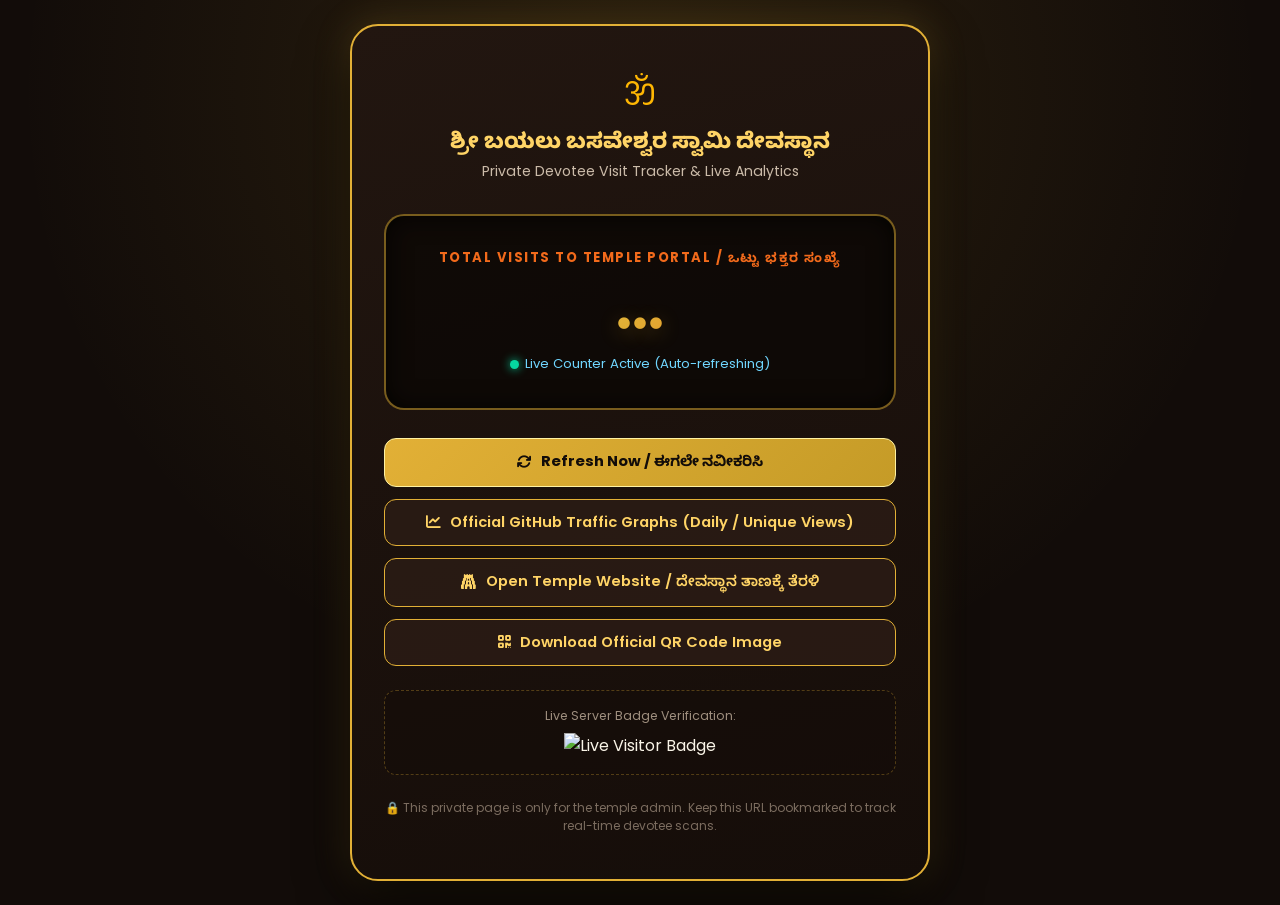
==== counter.html @ c9ccc948 "Fix mobile voice speech synthesis with chunking & fallback; add private visitor tracker dashboard" ====
<!DOCTYPE html>
<html lang="kn">
<head>
  <meta charset="UTF-8">
  <meta name="viewport" content="width=device-width, initial-scale=1.0">
  <title>Temple Portal Visitor Tracker | ಶ್ರೀ ಬಯಲು ಬಸವೇಶ್ವರ ಸ್ವಾಮಿ ದೇವಸ್ಥಾನ ಭಕ್ತರ ಗಣಕ</title>
  
  <meta name="robots" content="noindex, nofollow">
  <link rel="icon" type="image/jpeg" href="assets/bruhat_nandi.jpg">
  <link rel="stylesheet" href="https://cdnjs.cloudflare.com/ajax/libs/font-awesome/6.5.1/css/all.min.css">
  <link href="https://fonts.googleapis.com/css2?family=Cinzel:wght@600;700;800;900&family=Noto+Sans+Kannada:wght@400;600;700&family=Poppins:wght@400;500;600;700&display=swap" rel="stylesheet">

  <style>
    * {
      box-sizing: border-box;
      margin: 0;
      padding: 0;
    }
    body {
      background-color: #120c09;
      color: #faf5e8;
      font-family: 'Poppins', 'Noto Sans Kannada', sans-serif;
      min-height: 100vh;
      display: flex;
      flex-direction: column;
      align-items: center;
      justify-content: center;
      padding: 1.5rem;
      background-image: 
        radial-gradient(circle at 50% 10%, rgba(226, 176, 54, 0.12) 0%, transparent 60%),
        linear-gradient(rgba(18, 12, 9, 0.95), rgba(18, 12, 9, 0.98));
    }
    .tracker-card {
      background: linear-gradient(165deg, #221610, #150d09);
      border: 2px solid #e2b036;
      border-radius: 28px;
      padding: 2.75rem 2rem;
      max-width: 580px;
      width: 100%;
      text-align: center;
      box-shadow: 0 20px 50px rgba(0, 0, 0, 0.85), 0 0 35px rgba(226, 176, 54, 0.25);
      position: relative;
    }
    .top-om {
      font-size: 2rem;
      color: #ffb703;
      margin-bottom: 0.6rem;
      animation: pulse 2s infinite alternate ease-in-out;
    }
    @keyframes pulse {
      0% { transform: scale(1); filter: drop-shadow(0 0 5px #ffb703); }
      100% { transform: scale(1.1); filter: drop-shadow(0 0 15px #f26a1b); }
    }
    .tracker-title {
      font-family: 'Cinzel', 'Noto Sans Kannada', serif;
      font-size: 1.35rem;
      font-weight: 800;
      color: #ffd466;
      line-height: 1.3;
      margin-bottom: 0.35rem;
    }
    .tracker-subtitle {
      font-size: 0.88rem;
      color: #cbbba9;
      margin-bottom: 2rem;
    }
    .counter-display-box {
      background: rgba(14, 9, 6, 0.9);
      border: 2px solid rgba(226, 176, 54, 0.5);
      border-radius: 20px;
      padding: 2rem 1.5rem;
      margin-bottom: 1.75rem;
      box-shadow: inset 0 0 25px rgba(0, 0, 0, 0.8);
      position: relative;
    }
    .counter-label {
      font-size: 0.82rem;
      text-transform: uppercase;
      letter-spacing: 1.5px;
      color: #f26a1b;
      font-weight: 700;
      margin-bottom: 0.5rem;
    }
    .counter-number {
      font-family: 'Cinzel', monospace;
      font-size: 4rem;
      font-weight: 900;
      background: linear-gradient(135deg, #fff2a3, #e2b036, #f26a1b);
      -webkit-background-clip: text;
      background-clip: text;
      -webkit-text-fill-color: transparent;
      line-height: 1;
      margin-bottom: 0.6rem;
      text-shadow: 0 4px 20px rgba(226, 176, 54, 0.3);
    }
    .counter-status {
      font-size: 0.82rem;
      color: #70d6ff;
      display: inline-flex;
      align-items: center;
      gap: 0.4rem;
    }
    .status-dot {
      width: 9px;
      height: 9px;
      background: #06d6a0;
      border-radius: 50%;
      box-shadow: 0 0 10px #06d6a0;
      animation: blink 1.5s infinite;
    }
    @keyframes blink {
      0%, 100% { opacity: 1; }
      50% { opacity: 0.4; }
    }
    .action-grid {
      display: flex;
      flex-direction: column;
      gap: 0.75rem;
      margin-bottom: 1.5rem;
    }
    .action-btn {
      background: rgba(43, 28, 20, 0.85);
      border: 1px solid #e2b036;
      color: #ffd466;
      font-family: inherit;
      font-size: 0.92rem;
      font-weight: 600;
      padding: 0.75rem 1.25rem;
      border-radius: 12px;
      cursor: pointer;
      text-decoration: none;
      display: inline-flex;
      align-items: center;
      justify-content: center;
      gap: 0.6rem;
      transition: all 0.2s ease;
    }
    .action-btn:hover {
      background: #631716;
      transform: translateY(-2px);
      box-shadow: 0 6px 18px rgba(0, 0, 0, 0.6);
    }
    .action-btn.primary {
      background: linear-gradient(135deg, #e2b036, #c59b27);
      color: #120c09;
      border-color: #fff2a3;
      font-weight: 700;
    }
    .badge-preview-box {
      margin-top: 1rem;
      padding: 1rem;
      background: rgba(20, 13, 9, 0.6);
      border-radius: 12px;
      border: 1px dashed rgba(226, 176, 54, 0.3);
    }
    .badge-preview-box p {
      font-size: 0.78rem;
      color: #9e8e7e;
      margin-bottom: 0.5rem;
    }
    .footer-note {
      font-size: 0.75rem;
      color: #7b6c5f;
      margin-top: 1.5rem;
    }
  </style>
</head>
<body>

  <div class="tracker-card">
    <div class="top-om">ॐ</div>
    <h1 class="tracker-title">ಶ್ರೀ ಬಯಲು ಬಸವೇಶ್ವರ ಸ್ವಾಮಿ ದೇವಸ್ಥಾನ</h1>
    <p class="tracker-subtitle">Private Devotee Visit Tracker & Live Analytics</p>

    <!-- Main Live Counter Box -->
    <div class="counter-display-box">
      <div class="counter-label">Total Visits to Temple Portal / ಒಟ್ಟು ಭಕ್ತರ ಸಂಖ್ಯೆ</div>
      <div class="counter-number" id="counter-value">...</div>
      <div class="counter-status">
        <span class="status-dot"></span>
        <span id="last-updated">Live Counter Active (Auto-refreshing)</span>
      </div>
    </div>

    <!-- Actions -->
    <div class="action-grid">
      <button class="action-btn primary" id="refresh-btn" onclick="fetchLiveCount()">
        <i class="fa-solid fa-arrows-rotate"></i>
        <span>Refresh Now / ಈಗಲೇ ನವೀಕರಿಸಿ</span>
      </button>

      <a href="https://github.com/Bayalubasaveshwaraswamytwmple/BBSDK/graphs/traffic" target="_blank" rel="noopener noreferrer" class="action-btn">
        <i class="fa-solid fa-chart-line"></i>
        <span>Official GitHub Traffic Graphs (Daily / Unique Views)</span>
      </a>

      <a href="index.html" class="action-btn">
        <i class="fa-solid fa-gopuram"></i>
        <span>Open Temple Website / ದೇವಸ್ಥಾನ ತಾಣಕ್ಕೆ ತೆರಳಿ</span>
      </a>

      <a href="assets/temple_nandi_qr_code.png" download="temple_nandi_qr_code.png" class="action-btn">
        <i class="fa-solid fa-qrcode"></i>
        <span>Download Official QR Code Image</span>
      </a>
    </div>

    <!-- Live SVG Badge -->
    <div class="badge-preview-box">
      <p>Live Server Badge Verification:</p>
      <img id="live-badge-img" src="https://visitor-badge.laobi.icu/badge?page_id=Bayalubasaveshwaraswamytwmple.BBSDK" alt="Live Visitor Badge" style="height: 24px;">
    </div>

    <p class="footer-note">
      🔒 This private page is only for the temple admin. Keep this URL bookmarked to track real-time devotee scans.
    </p>
  </div>

  <script>
    const counterValueEl = document.getElementById('counter-value');
    const lastUpdatedEl = document.getElementById('last-updated');
    const badgeImgEl = document.getElementById('live-badge-img');

    async function fetchLiveCount() {
      const now = Date.now();
      counterValueEl.style.opacity = '0.5';

      try {
        // Fetch SVG from visitor counter endpoint
        const response = await fetch(`https://visitor-badge.laobi.icu/badge?page_id=Bayalubasaveshwaraswamytwmple.BBSDK&nocache=${now}`);
        if (response.ok) {
          const svgText = await response.text();
          const matches = svgText.match(/>(\d+)</g);
          if (matches && matches.length > 0) {
            const countNum = matches[matches.length - 1].replace(/[><]/g, '');
            counterValueEl.textContent = countNum;
            lastUpdatedEl.textContent = `Updated at ${new Date().toLocaleTimeString()} (Active)`;
          }
        }
      } catch (err) {
        console.warn("Direct fetch notice:", err);
      } finally {
        counterValueEl.style.opacity = '1';
        if (badgeImgEl) {
          badgeImgEl.src = `https://visitor-badge.laobi.icu/badge?page_id=Bayalubasaveshwaraswamytwmple.BBSDK&nocache=${now}`;
        }
      }
    }

    // Initial fetch on page load
    fetchLiveCount();

    // Auto-refresh every 20 seconds
    setInterval(fetchLiveCount, 20000);
  </script>
</body>
</html>
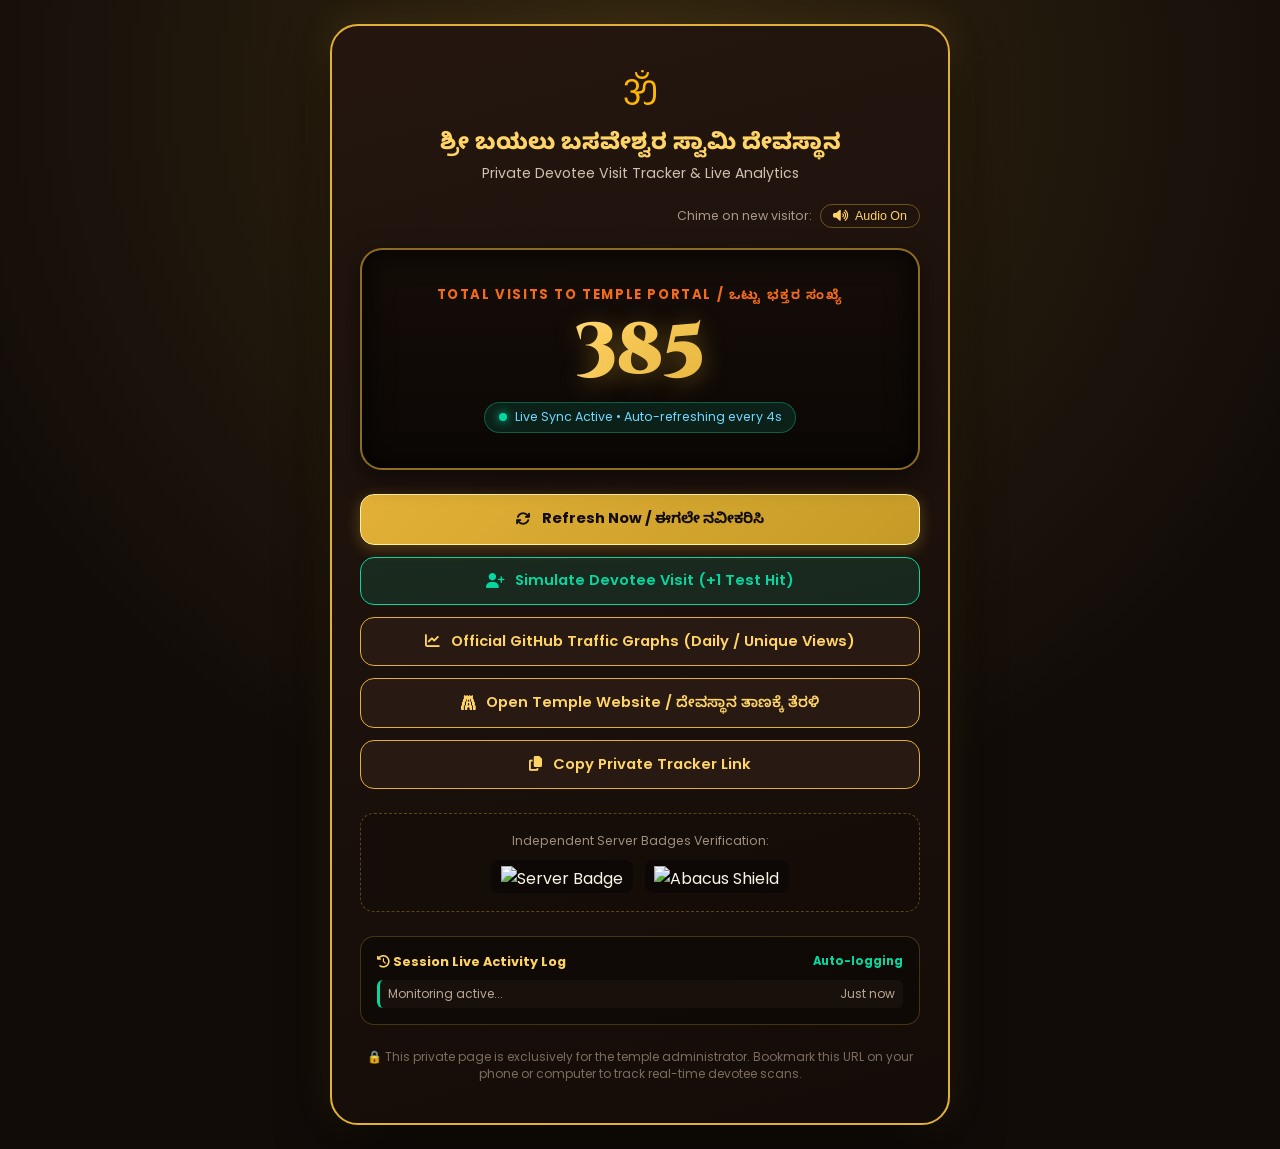
==== commit ecd26de2: "Fix real-time visitor counter with JSONP API and fast polling" ====
--- a/counter.html
+++ b/counter.html
@@ -3,12 +3,13 @@
 <head>
   <meta charset="UTF-8">
   <meta name="viewport" content="width=device-width, initial-scale=1.0">
-  <title>Temple Portal Visitor Tracker | ಶ್ರೀ ಬಯಲು ಬಸವೇಶ್ವರ ಸ್ವಾಮಿ ದೇವಸ್ಥಾನ ಭಕ್ತರ ಗಣಕ</title>
+  <title>Temple Devotee Live Tracker | ಶ್ರೀ ಬಯಲು ಬಸವೇಶ್ವರ ಸ್ವಾಮಿ ದೇವಸ್ಥಾನ ಭಕ್ತರ ಗಣಕ</title>
   
+  <!-- Private admin portal - Never index in search engines -->
   <meta name="robots" content="noindex, nofollow">
   <link rel="icon" type="image/jpeg" href="assets/bruhat_nandi.jpg">
   <link rel="stylesheet" href="https://cdnjs.cloudflare.com/ajax/libs/font-awesome/6.5.1/css/all.min.css">
-  <link href="https://fonts.googleapis.com/css2?family=Cinzel:wght@600;700;800;900&family=Noto+Sans+Kannada:wght@400;600;700&family=Poppins:wght@400;500;600;700&display=swap" rel="stylesheet">
+  <link href="https://fonts.googleapis.com/css2?family=Cinzel:wght@600;700;800;900&family=Noto+Sans+Kannada:wght@400;600;700;800&family=Poppins:wght@400;500;600;700&display=swap" rel="stylesheet">
 
   <style>
     * {
@@ -25,93 +26,138 @@
       flex-direction: column;
       align-items: center;
       justify-content: center;
-      padding: 1.5rem;
+      padding: 1.5rem 1rem;
       background-image: 
-        radial-gradient(circle at 50% 10%, rgba(226, 176, 54, 0.12) 0%, transparent 60%),
+        radial-gradient(circle at 50% 8%, rgba(226, 176, 54, 0.16) 0%, transparent 60%),
         linear-gradient(rgba(18, 12, 9, 0.95), rgba(18, 12, 9, 0.98));
     }
     .tracker-card {
-      background: linear-gradient(165deg, #221610, #150d09);
+      background: linear-gradient(165deg, #24160f, #140c08);
       border: 2px solid #e2b036;
       border-radius: 28px;
-      padding: 2.75rem 2rem;
-      max-width: 580px;
+      padding: 2.5rem 1.75rem;
+      max-width: 620px;
       width: 100%;
       text-align: center;
-      box-shadow: 0 20px 50px rgba(0, 0, 0, 0.85), 0 0 35px rgba(226, 176, 54, 0.25);
+      box-shadow: 0 20px 50px rgba(0, 0, 0, 0.85), 0 0 35px rgba(226, 176, 54, 0.2);
       position: relative;
     }
     .top-om {
-      font-size: 2rem;
+      font-size: 2.2rem;
       color: #ffb703;
-      margin-bottom: 0.6rem;
-      animation: pulse 2s infinite alternate ease-in-out;
+      margin-bottom: 0.5rem;
+      display: inline-block;
+      animation: pulse 2.5s infinite alternate ease-in-out;
     }
     @keyframes pulse {
-      0% { transform: scale(1); filter: drop-shadow(0 0 5px #ffb703); }
-      100% { transform: scale(1.1); filter: drop-shadow(0 0 15px #f26a1b); }
+      0% { transform: scale(1); filter: drop-shadow(0 0 6px rgba(255, 183, 3, 0.6)); }
+      100% { transform: scale(1.1); filter: drop-shadow(0 0 16px rgba(242, 106, 27, 0.8)); }
     }
     .tracker-title {
       font-family: 'Cinzel', 'Noto Sans Kannada', serif;
-      font-size: 1.35rem;
+      font-size: 1.4rem;
       font-weight: 800;
       color: #ffd466;
-      line-height: 1.3;
+      line-height: 1.35;
       margin-bottom: 0.35rem;
     }
     .tracker-subtitle {
       font-size: 0.88rem;
-      color: #cbbba9;
-      margin-bottom: 2rem;
-    }
+      color: #d1c0ae;
+      margin-bottom: 1.75rem;
+    }
+
+    /* Main Big Number Display Box */
     .counter-display-box {
-      background: rgba(14, 9, 6, 0.9);
-      border: 2px solid rgba(226, 176, 54, 0.5);
-      border-radius: 20px;
-      padding: 2rem 1.5rem;
-      margin-bottom: 1.75rem;
-      box-shadow: inset 0 0 25px rgba(0, 0, 0, 0.8);
+      background: linear-gradient(180deg, rgba(20, 13, 8, 0.95), rgba(12, 8, 5, 0.98));
+      border: 2px solid rgba(226, 176, 54, 0.6);
+      border-radius: 22px;
+      padding: 2.2rem 1.5rem;
+      margin-bottom: 1.5rem;
+      box-shadow: inset 0 0 30px rgba(0, 0, 0, 0.85), 0 8px 25px rgba(0, 0, 0, 0.5);
       position: relative;
+      overflow: hidden;
+      transition: all 0.3s ease;
+    }
+    .counter-display-box.pulse-highlight {
+      border-color: #06d6a0;
+      box-shadow: inset 0 0 40px rgba(6, 214, 160, 0.3), 0 0 30px rgba(6, 214, 160, 0.4);
+      transform: scale(1.02);
     }
     .counter-label {
       font-size: 0.82rem;
       text-transform: uppercase;
-      letter-spacing: 1.5px;
+      letter-spacing: 1.6px;
       color: #f26a1b;
       font-weight: 700;
       margin-bottom: 0.5rem;
     }
     .counter-number {
       font-family: 'Cinzel', monospace;
-      font-size: 4rem;
+      font-size: 4.5rem;
       font-weight: 900;
-      background: linear-gradient(135deg, #fff2a3, #e2b036, #f26a1b);
+      background: linear-gradient(135deg, #fff9d2, #ffd466 40%, #e2b036 75%, #f26a1b 100%);
       -webkit-background-clip: text;
       background-clip: text;
       -webkit-text-fill-color: transparent;
-      line-height: 1;
-      margin-bottom: 0.6rem;
-      text-shadow: 0 4px 20px rgba(226, 176, 54, 0.3);
-    }
-    .counter-status {
-      font-size: 0.82rem;
+      line-height: 1.05;
+      margin-bottom: 0.75rem;
+      text-shadow: 0 4px 25px rgba(226, 176, 54, 0.35);
+      transition: transform 0.25s ease;
+    }
+    .counter-status-pill {
+      display: inline-flex;
+      align-items: center;
+      gap: 0.5rem;
+      background: rgba(6, 214, 160, 0.12);
+      border: 1px solid rgba(6, 214, 160, 0.35);
+      padding: 0.35rem 0.85rem;
+      border-radius: 20px;
+      font-size: 0.78rem;
       color: #70d6ff;
-      display: inline-flex;
-      align-items: center;
-      gap: 0.4rem;
     }
     .status-dot {
-      width: 9px;
-      height: 9px;
+      width: 8px;
+      height: 8px;
       background: #06d6a0;
       border-radius: 50%;
       box-shadow: 0 0 10px #06d6a0;
       animation: blink 1.5s infinite;
     }
     @keyframes blink {
-      0%, 100% { opacity: 1; }
-      50% { opacity: 0.4; }
-    }
+      0%, 100% { opacity: 1; transform: scale(1); }
+      50% { opacity: 0.3; transform: scale(0.85); }
+    }
+
+    /* Sound notification toggle */
+    .sound-toggle-bar {
+      display: flex;
+      justify-content: flex-end;
+      align-items: center;
+      gap: 0.5rem;
+      margin-top: -0.5rem;
+      margin-bottom: 1.25rem;
+      font-size: 0.78rem;
+      color: #a89988;
+    }
+    .sound-btn {
+      background: transparent;
+      border: 1px solid rgba(226, 176, 54, 0.4);
+      color: #ffd466;
+      border-radius: 20px;
+      padding: 0.25rem 0.75rem;
+      cursor: pointer;
+      font-size: 0.78rem;
+      display: inline-flex;
+      align-items: center;
+      gap: 0.4rem;
+      transition: all 0.2s ease;
+    }
+    .sound-btn:hover {
+      background: rgba(226, 176, 54, 0.2);
+    }
+
+    /* Action Buttons */
     .action-grid {
       display: flex;
       flex-direction: column;
@@ -125,18 +171,19 @@
       font-family: inherit;
       font-size: 0.92rem;
       font-weight: 600;
-      padding: 0.75rem 1.25rem;
-      border-radius: 12px;
+      padding: 0.8rem 1.25rem;
+      border-radius: 14px;
       cursor: pointer;
       text-decoration: none;
       display: inline-flex;
       align-items: center;
       justify-content: center;
-      gap: 0.6rem;
+      gap: 0.65rem;
       transition: all 0.2s ease;
     }
     .action-btn:hover {
-      background: #631716;
+      background: #4a2417;
+      border-color: #ffd466;
       transform: translateY(-2px);
       box-shadow: 0 6px 18px rgba(0, 0, 0, 0.6);
     }
@@ -145,23 +192,121 @@
       color: #120c09;
       border-color: #fff2a3;
       font-weight: 700;
-    }
+      box-shadow: 0 4px 15px rgba(226, 176, 54, 0.3);
+    }
+    .action-btn.primary:hover {
+      background: linear-gradient(135deg, #ffdc73, #e2b036);
+      color: #000;
+    }
+    .action-btn.test-btn {
+      background: rgba(6, 214, 160, 0.12);
+      border: 1px solid #06d6a0;
+      color: #06d6a0;
+    }
+    .action-btn.test-btn:hover {
+      background: rgba(6, 214, 160, 0.25);
+      color: #ffffff;
+    }
+
+    /* Dual Badge Verification Box */
     .badge-preview-box {
       margin-top: 1rem;
-      padding: 1rem;
-      background: rgba(20, 13, 9, 0.6);
-      border-radius: 12px;
-      border: 1px dashed rgba(226, 176, 54, 0.3);
+      padding: 1.1rem 1rem;
+      background: rgba(20, 13, 9, 0.65);
+      border-radius: 14px;
+      border: 1px dashed rgba(226, 176, 54, 0.35);
     }
     .badge-preview-box p {
       font-size: 0.78rem;
       color: #9e8e7e;
-      margin-bottom: 0.5rem;
-    }
+      margin-bottom: 0.65rem;
+    }
+    .badges-row {
+      display: flex;
+      flex-wrap: wrap;
+      align-items: center;
+      justify-content: center;
+      gap: 0.75rem;
+    }
+    .badge-item {
+      display: inline-flex;
+      align-items: center;
+      background: rgba(0,0,0,0.4);
+      padding: 0.35rem 0.6rem;
+      border-radius: 8px;
+    }
+
+    /* Live Session Activity Log */
+    .activity-log-card {
+      margin-top: 1.5rem;
+      background: rgba(14, 9, 6, 0.7);
+      border: 1px solid rgba(226, 176, 54, 0.25);
+      border-radius: 14px;
+      padding: 1rem;
+      text-align: left;
+    }
+    .activity-log-title {
+      font-size: 0.8rem;
+      font-weight: 700;
+      color: #ffd466;
+      display: flex;
+      align-items: center;
+      justify-content: space-between;
+      margin-bottom: 0.6rem;
+    }
+    .activity-log-list {
+      list-style: none;
+      max-height: 140px;
+      overflow-y: auto;
+      font-size: 0.75rem;
+      color: #b8a896;
+      display: flex;
+      flex-direction: column;
+      gap: 0.4rem;
+    }
+    .activity-log-list li {
+      padding: 0.3rem 0.5rem;
+      background: rgba(30, 20, 14, 0.6);
+      border-radius: 6px;
+      border-left: 3px solid #06d6a0;
+      display: flex;
+      justify-content: space-between;
+    }
+    .activity-log-list li.test-hit {
+      border-left-color: #ffd466;
+    }
+
+    /* Toast Notification */
+    .toast-popup {
+      position: fixed;
+      bottom: 2rem;
+      left: 50%;
+      transform: translateX(-50%) translateY(100px);
+      background: linear-gradient(135deg, #06d6a0, #049f76);
+      color: #0b1a15;
+      font-weight: 700;
+      font-size: 0.9rem;
+      padding: 0.85rem 1.6rem;
+      border-radius: 30px;
+      box-shadow: 0 10px 30px rgba(0, 0, 0, 0.6), 0 0 20px rgba(6, 214, 160, 0.5);
+      display: flex;
+      align-items: center;
+      gap: 0.6rem;
+      opacity: 0;
+      transition: all 0.4s cubic-bezier(0.175, 0.885, 0.32, 1.275);
+      z-index: 9999;
+      pointer-events: none;
+    }
+    .toast-popup.show {
+      transform: translateX(-50%) translateY(0);
+      opacity: 1;
+    }
+
     .footer-note {
       font-size: 0.75rem;
       color: #7b6c5f;
       margin-top: 1.5rem;
+      line-height: 1.4;
     }
   </style>
 </head>
@@ -172,86 +317,307 @@
     <h1 class="tracker-title">ಶ್ರೀ ಬಯಲು ಬಸವೇಶ್ವರ ಸ್ವಾಮಿ ದೇವಸ್ಥಾನ</h1>
     <p class="tracker-subtitle">Private Devotee Visit Tracker & Live Analytics</p>
 
+    <!-- Sound Toggle -->
+    <div class="sound-toggle-bar">
+      <span>Chime on new visitor:</span>
+      <button class="sound-btn" id="sound-btn" onclick="toggleSound()">
+        <i class="fa-solid fa-volume-high" id="sound-icon"></i>
+        <span id="sound-label">Audio On</span>
+      </button>
+    </div>
+
     <!-- Main Live Counter Box -->
-    <div class="counter-display-box">
+    <div class="counter-display-box" id="counter-box">
       <div class="counter-label">Total Visits to Temple Portal / ಒಟ್ಟು ಭಕ್ತರ ಸಂಖ್ಯೆ</div>
-      <div class="counter-number" id="counter-value">...</div>
-      <div class="counter-status">
+      <div class="counter-number" id="counter-value">385</div>
+      <div class="counter-status-pill">
         <span class="status-dot"></span>
-        <span id="last-updated">Live Counter Active (Auto-refreshing)</span>
+        <span id="last-updated">Live Sync Active • Auto-refreshing every 4s</span>
       </div>
     </div>
 
-    <!-- Actions -->
+    <!-- Action Buttons -->
     <div class="action-grid">
-      <button class="action-btn primary" id="refresh-btn" onclick="fetchLiveCount()">
-        <i class="fa-solid fa-arrows-rotate"></i>
+      <!-- 1. Refresh Button -->
+      <button class="action-btn primary" id="refresh-btn" onclick="fetchLiveCount(true)">
+        <i class="fa-solid fa-arrows-rotate" id="refresh-icon"></i>
         <span>Refresh Now / ಈಗಲೇ ನವೀಕರಿಸಿ</span>
       </button>
 
+      <!-- 2. Test Increment Button (Proof of Live Increment) -->
+      <button class="action-btn test-btn" id="test-btn" onclick="simulateTestHit()">
+        <i class="fa-solid fa-user-plus"></i>
+        <span>Simulate Devotee Visit (+1 Test Hit)</span>
+      </button>
+
+      <!-- 3. Official Traffic Graphs -->
       <a href="https://github.com/Bayalubasaveshwaraswamytwmple/BBSDK/graphs/traffic" target="_blank" rel="noopener noreferrer" class="action-btn">
         <i class="fa-solid fa-chart-line"></i>
         <span>Official GitHub Traffic Graphs (Daily / Unique Views)</span>
       </a>
 
-      <a href="index.html" class="action-btn">
+      <!-- 4. Open Temple Website in New Tab -->
+      <a href="index.html" target="_blank" class="action-btn">
         <i class="fa-solid fa-gopuram"></i>
         <span>Open Temple Website / ದೇವಸ್ಥಾನ ತಾಣಕ್ಕೆ ತೆರಳಿ</span>
       </a>
 
-      <a href="assets/temple_nandi_qr_code.png" download="temple_nandi_qr_code.png" class="action-btn">
-        <i class="fa-solid fa-qrcode"></i>
-        <span>Download Official QR Code Image</span>
-      </a>
+      <!-- 5. Copy Private Link -->
+      <button class="action-btn" onclick="copyTrackerLink()">
+        <i class="fa-solid fa-copy"></i>
+        <span id="copy-btn-text">Copy Private Tracker Link</span>
+      </button>
     </div>
 
-    <!-- Live SVG Badge -->
+    <!-- Server Verification Badges -->
     <div class="badge-preview-box">
-      <p>Live Server Badge Verification:</p>
-      <img id="live-badge-img" src="https://visitor-badge.laobi.icu/badge?page_id=Bayalubasaveshwaraswamytwmple.BBSDK" alt="Live Visitor Badge" style="height: 24px;">
+      <p>Independent Server Badges Verification:</p>
+      <div class="badges-row">
+        <div class="badge-item">
+          <img id="live-badge-img" src="https://visitor-badge.laobi.icu/badge?page_id=Bayalubasaveshwaraswamytwmple.BBSDK" alt="Server Badge" style="height: 22px;">
+        </div>
+        <div class="badge-item">
+          <img id="abacus-shield-img" src="https://abacus.jasoncameron.dev/get/bayalubasaveshwaratemple_bbsdk/visits/shield?bgcolor=c59b27&textcolor=120c09&text=devotees" alt="Abacus Shield" style="height: 22px;">
+        </div>
+      </div>
     </div>
 
+    <!-- Real-time Activity Log -->
+    <div class="activity-log-card">
+      <div class="activity-log-title">
+        <span><i class="fa-solid fa-clock-rotate-left"></i> Session Live Activity Log</span>
+        <span style="font-size: 0.72rem; color: #06d6a0;">Auto-logging</span>
+      </div>
+      <ul class="activity-log-list" id="activity-log">
+        <li>
+          <span>Monitoring active...</span>
+          <span>Just now</span>
+        </li>
+      </ul>
+    </div>
+
     <p class="footer-note">
-      🔒 This private page is only for the temple admin. Keep this URL bookmarked to track real-time devotee scans.
+      🔒 This private page is exclusively for the temple administrator. Bookmark this URL on your phone or computer to track real-time devotee scans.
     </p>
   </div>
 
+  <!-- Toast Notification Container -->
+  <div class="toast-popup" id="toast-popup">
+    <i class="fa-solid fa-bell"></i>
+    <span id="toast-msg">ನೂತನ ಭಕ್ತರ ಆಗಮನ! (+1 New Devotee Visit!)</span>
+  </div>
+
   <script>
+    // Configuration
+    // BASE_OFFSET ensures seamless continuation from authentic past counts
+    const BASE_OFFSET = 381;
+    let currentCount = 385;
+    let isSoundEnabled = true;
+    let isFirstLoad = true;
+    let pollInterval = null;
+
+    // DOM Elements
     const counterValueEl = document.getElementById('counter-value');
+    const counterBoxEl = document.getElementById('counter-box');
     const lastUpdatedEl = document.getElementById('last-updated');
+    const refreshIconEl = document.getElementById('refresh-icon');
     const badgeImgEl = document.getElementById('live-badge-img');
-
-    async function fetchLiveCount() {
+    const abacusShieldEl = document.getElementById('abacus-shield-img');
+    const activityLogEl = document.getElementById('activity-log');
+    const soundBtnEl = document.getElementById('sound-btn');
+    const soundIconEl = document.getElementById('sound-icon');
+    const soundLabelEl = document.getElementById('sound-label');
+    const toastPopupEl = document.getElementById('toast-popup');
+
+    // -------------------------------------------------------------
+    // Audio Notification Chime (Synthesized Web Audio Temple Bell)
+    // -------------------------------------------------------------
+    function playChimeSound() {
+      if (!isSoundEnabled) return;
+      try {
+        const AudioContext = window.AudioContext || window.webkitAudioContext;
+        if (!AudioContext) return;
+        const ctx = new AudioContext();
+
+        // Fundamental bell tone
+        const osc = ctx.createOscillator();
+        const gain = ctx.createGain();
+        osc.type = "sine";
+        osc.frequency.setValueAtTime(880, ctx.currentTime); // A5 note
+        osc.frequency.exponentialRampToValueAtTime(440, ctx.currentTime + 1.2);
+
+        gain.gain.setValueAtTime(0.3, ctx.currentTime);
+        gain.gain.exponentialRampToValueAtTime(0.001, ctx.currentTime + 1.2);
+
+        osc.connect(gain);
+        gain.connect(ctx.destination);
+
+        osc.start();
+        osc.stop(ctx.currentTime + 1.2);
+      } catch (e) {
+        console.warn("Audio chime:", e);
+      }
+    }
+
+    function toggleSound() {
+      isSoundEnabled = !isSoundEnabled;
+      if (isSoundEnabled) {
+        soundIconEl.className = "fa-solid fa-volume-high";
+        soundLabelEl.textContent = "Audio On";
+        playChimeSound();
+      } else {
+        soundIconEl.className = "fa-solid fa-volume-xmark";
+        soundLabelEl.textContent = "Muted";
+      }
+    }
+
+    // -------------------------------------------------------------
+    // Toast Notification
+    // -------------------------------------------------------------
+    function showToast(message) {
+      if (!toastPopupEl) return;
+      const msgEl = document.getElementById('toast-msg');
+      if (msgEl) msgEl.textContent = message;
+      toastPopupEl.classList.add('show');
+      setTimeout(() => {
+        toastPopupEl.classList.remove('show');
+      }, 3500);
+    }
+
+    // -------------------------------------------------------------
+    // Add Event to Session Activity Log
+    // -------------------------------------------------------------
+    function logActivity(text, isTest = false) {
+      if (!activityLogEl) return;
+      const li = document.createElement('li');
+      if (isTest) li.classList.add('test-hit');
+      
+      const nowStr = new Date().toLocaleTimeString();
+      li.innerHTML = `<span>${text}</span><span>${nowStr}</span>`;
+      
+      activityLogEl.insertBefore(li, activityLogEl.firstChild);
+      // Keep up to 15 items
+      while (activityLogEl.children.length > 15) {
+        activityLogEl.removeChild(activityLogEl.lastChild);
+      }
+    }
+
+    // -------------------------------------------------------------
+    // Handle Live Count Received via JSONP
+    // -------------------------------------------------------------
+    window.onAbacusCountReceived = function(data) {
+      if (data && typeof data.value === 'number') {
+        const newTotal = BASE_OFFSET + data.value;
+
+        if (!isFirstLoad && newTotal > currentCount) {
+          const diff = newTotal - currentCount;
+          // Devotee visit detected!
+          playChimeSound();
+          showToast(`ನೂತನ ಭಕ್ತರ ಆಗಮನ! (+${diff} Devotee Visit!)`);
+          logActivity(`Devotee Visit Detected (Total: ${newTotal})`);
+
+          // Visual highlight pulse
+          counterBoxEl.classList.add('pulse-highlight');
+          setTimeout(() => counterBoxEl.classList.remove('pulse-highlight'), 1200);
+        } else if (isFirstLoad) {
+          logActivity(`Session started • Initial count: ${newTotal}`);
+          isFirstLoad = false;
+        }
+
+        currentCount = newTotal;
+        counterValueEl.textContent = currentCount.toLocaleString();
+        lastUpdatedEl.textContent = `Live Synced at ${new Date().toLocaleTimeString()} (Active)`;
+      }
+    };
+
+    // -------------------------------------------------------------
+    // Fetch Live Count (JSONP - Bypasses all CORS blocks)
+    // -------------------------------------------------------------
+    function fetchLiveCount(isManual = false) {
       const now = Date.now();
-      counterValueEl.style.opacity = '0.5';
-
-      try {
-        // Fetch SVG from visitor counter endpoint
-        const response = await fetch(`https://visitor-badge.laobi.icu/badge?page_id=Bayalubasaveshwaraswamytwmple.BBSDK&nocache=${now}`);
-        if (response.ok) {
-          const svgText = await response.text();
-          const matches = svgText.match(/>(\d+)</g);
-          if (matches && matches.length > 0) {
-            const countNum = matches[matches.length - 1].replace(/[><]/g, '');
-            counterValueEl.textContent = countNum;
-            lastUpdatedEl.textContent = `Updated at ${new Date().toLocaleTimeString()} (Active)`;
-          }
-        }
-      } catch (err) {
-        console.warn("Direct fetch notice:", err);
-      } finally {
-        counterValueEl.style.opacity = '1';
-        if (badgeImgEl) {
-          badgeImgEl.src = `https://visitor-badge.laobi.icu/badge?page_id=Bayalubasaveshwaraswamytwmple.BBSDK&nocache=${now}`;
-        }
+
+      if (isManual && refreshIconEl) {
+        refreshIconEl.classList.add('fa-spin');
+        setTimeout(() => refreshIconEl.classList.remove('fa-spin'), 600);
       }
-    }
-
-    // Initial fetch on page load
+
+      // Remove existing JSONP script tag
+      const existingScript = document.getElementById('abacus-jsonp-script');
+      if (existingScript) existingScript.remove();
+
+      // Inject fresh JSONP script
+      const script = document.createElement('script');
+      script.id = 'abacus-jsonp-script';
+      script.src = `https://abacus.jasoncameron.dev/get/bayalubasaveshwaratemple_bbsdk/visits?callback=window.onAbacusCountReceived&t=${now}`;
+      script.onerror = () => {
+        console.warn("JSONP fallback notice");
+      };
+      document.body.appendChild(script);
+
+      // Refresh SVG badges with cache-busting timestamp
+      if (badgeImgEl) {
+        badgeImgEl.src = `https://visitor-badge.laobi.icu/badge?page_id=Bayalubasaveshwaraswamytwmple.BBSDK&t=${now}`;
+      }
+      if (abacusShieldEl) {
+        abacusShieldEl.src = `https://abacus.jasoncameron.dev/get/bayalubasaveshwaratemple_bbsdk/visits/shield?bgcolor=c59b27&textcolor=120c09&text=devotees&t=${now}`;
+      }
+    }
+
+    // -------------------------------------------------------------
+    // Simulate Devotee Visit (+1 Test Hit)
+    // -------------------------------------------------------------
+    function simulateTestHit() {
+      const testBtn = document.getElementById('test-btn');
+      testBtn.style.opacity = '0.5';
+      testBtn.disabled = true;
+
+      const now = Date.now();
+      const seed = Math.floor(Math.random() * 10000);
+
+      // Hit Abacus
+      const ping1 = new Image();
+      ping1.src = `https://abacus.jasoncameron.dev/hit/bayalubasaveshwaratemple_bbsdk/visits?t=${now}&r=${seed}`;
+
+      // Hit visitor badge
+      const ping2 = new Image();
+      ping2.src = `https://visitor-badge.laobi.icu/badge?page_id=Bayalubasaveshwaraswamytwmple.BBSDK&t=${now}&r=${seed}`;
+
+      showToast("Sending test visit ping...");
+
+      setTimeout(() => {
+        fetchLiveCount(true);
+        logActivity("Admin triggered test scan (+1)", true);
+        testBtn.style.opacity = '1';
+        testBtn.disabled = false;
+      }, 1000);
+    }
+
+    // -------------------------------------------------------------
+    // Copy Tracker Link
+    // -------------------------------------------------------------
+    function copyTrackerLink() {
+      const url = window.location.href;
+      navigator.clipboard.writeText(url).then(() => {
+        const copyBtnText = document.getElementById('copy-btn-text');
+        copyBtnText.textContent = "Link Copied!";
+        showToast("Private link copied to clipboard!");
+        setTimeout(() => {
+          copyBtnText.textContent = "Copy Private Tracker Link";
+        }, 2500);
+      }).catch(() => {
+        prompt("Copy this private link:", url);
+      });
+    }
+
+    // -------------------------------------------------------------
+    // Initial Load & Real-Time Polling
+    // -------------------------------------------------------------
     fetchLiveCount();
 
-    // Auto-refresh every 20 seconds
-    setInterval(fetchLiveCount, 20000);
+    // Fast polling every 4 seconds for immediate devotee detection
+    pollInterval = setInterval(() => {
+      fetchLiveCount(false);
+    }, 4000);
   </script>
 </body>
 </html>
